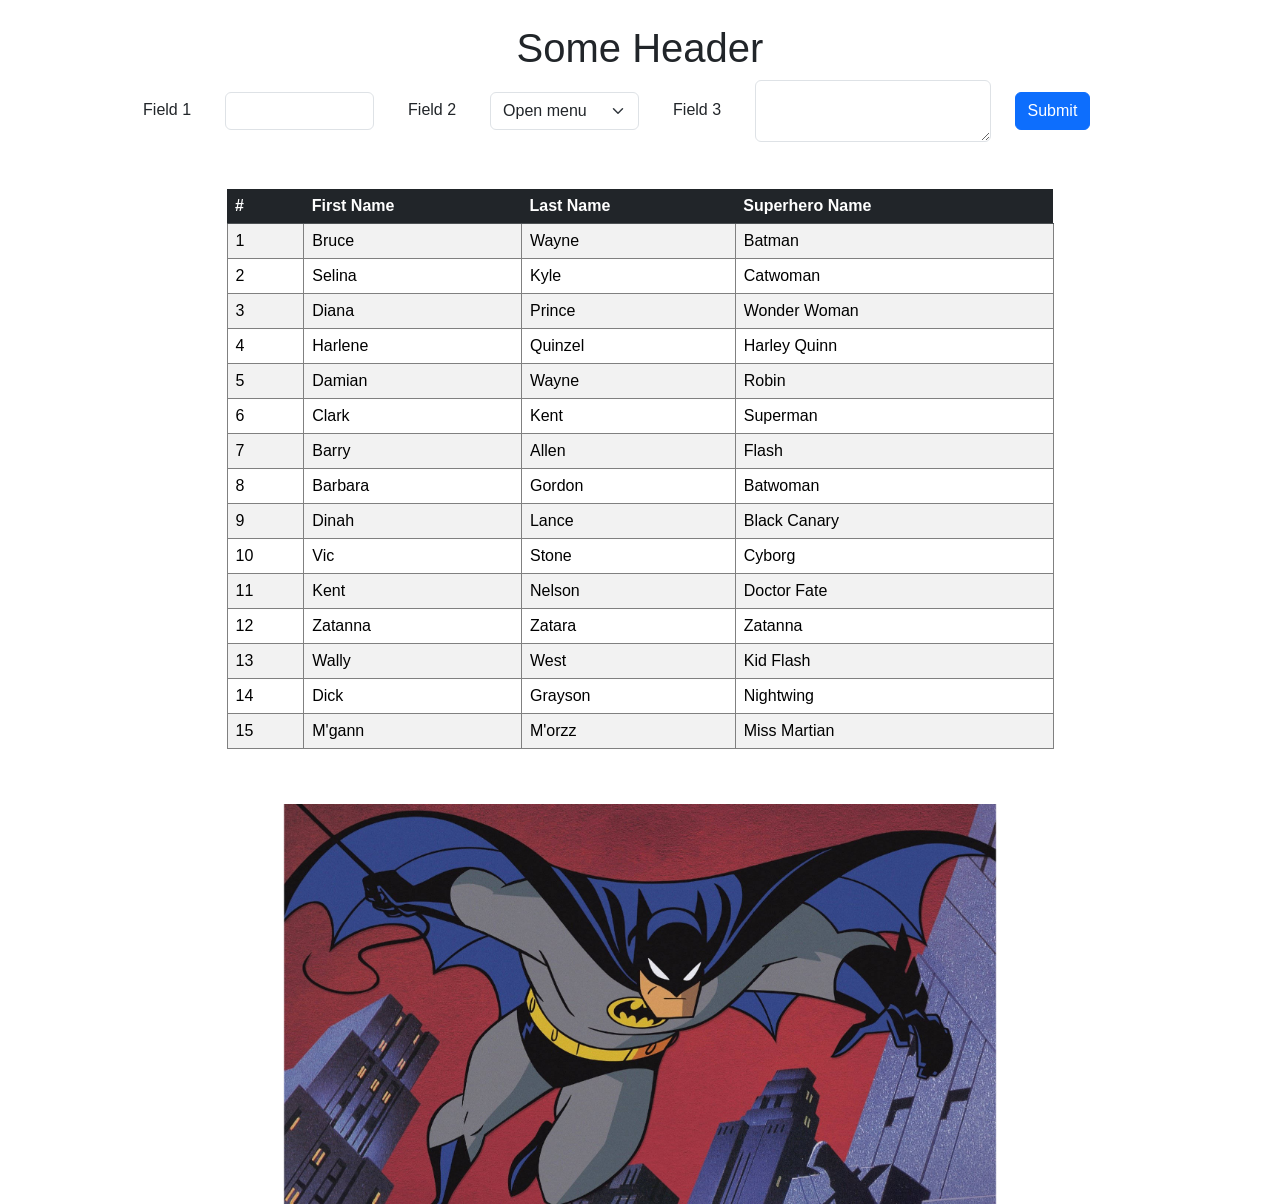
==== M4E-FrontEndDev-CootaucoJoseMalhabour/mainhtml.html @ 218e5d2c "Merge branch 'main' of https://github.com/Pioo00/MOD4EP" ====
<!DOCTYPE html>
<html lang="en">
<head>
    <meta charset="UTF-8">
    <meta name="viewport" content="width=device-width, initial-scale=1.0">
    <link href="https://cdn.jsdelivr.net/npm/bootstrap@5.2.3/dist/css/bootstrap.min.css" rel="stylesheet" integrity="sha384-rbsA2VBKQhggwzxH7pPCaAqO46MgnOM80zW1RWuH61DGLwZJEdK2Kadq2F9CUG65" crossorigin="anonymous">    
    <link rel="stylesheet" type="text/css" href="main copy.css">
    <title>Superheros</title>
</head>

<body>

    <div class="container mt-4"> 

            <h1 class="header-title"> Some Header </h1>
            <hr>
        <div class="row align-items-center mb-3">
        
    
            <div class="col-auto">
            <label class="form-label">Field 1</label>
            </div>

            <div class="col-2">
            <input type="text" class="form-control">
            </div>

            <div class="col-auto">
            <label class="form-label">Field 2</label>
            </div>

            <div class="col-2">
            <select class="form-select">
            <option>Open menu</option>
            </select>
            </div>

            <div class="col-auto">
            <label class="form-label">Field 3</label>
            </div>

            <div class="col-3">
            <textarea class="form-control"></textarea>
            </div>

            <div class="col-auto">
            <button class="btn btn-primary">Submit</button>
            </div>

        </div>
        
        <div class="mid">
                <p>
                    <div class="wine_table">
                        <table class="table table-striped">
                        <thead class="table-dark">
                            <tr>
                                <th>#</th>
                                <th>First Name</th>
                                <th>Last Name</th>
                                <th>Superhero Name</th>
                            </tr>
                            </thead>
                            
                            <tbody>
                            <tr>
                                <td>1</td>
                                <td>Bruce</td>
                                <td>Wayne</td>
                                <td>Batman</td>
                            </tr>
                            <tr>
                                <td>2</td>
                                <td>Selina</td>
                                <td>Kyle</td>
                                <td>Catwoman</td>
                            </tr>
                            <tr>
                                <td>3</td>
                                <td>Diana</td>
                                <td>Prince</td>
                                <td>Wonder Woman</td>
                            </tr>
                            <tr>
                                <td>4</td>
                                <td>Harlene</td>
                                <td>Quinzel</td>
                                <td>Harley Quinn</td>
                            </tr>
                            <tr>
                                <td>5</td>
                                <td>Damian</td>
                                <td>Wayne</td>
                                <td>Robin</td>
                            </tr>
                            <tr>
                                <td>6</td>
                                <td>Clark</td>
                                <td>Kent</td>
                                <td>Superman</td>
                            </tr>
                            <tr>
                                <td>7</td>
                                <td>Barry</td>
                                <td>Allen</td>
                                <td>Flash</td>
                            </tr>
                            <tr>
                                <td>8</td>
                                <td>Barbara</td>
                                <td>Gordon</td>
                                <td>Batwoman</td>
                            </tr>
                            <tr>
                                <td>9</td>
                                <td>Dinah</td>
                                <td>Lance</td>
                                <td>Black Canary</td>
                            </tr>
                            <tr>
                                <td>10</td>
                                <td>Vic</td>
                                <td>Stone</td>
                                <td>Cyborg</td>
                            </tr>
                            <tr>
                                <td>11</td>
                                <td>Kent</td>
                                <td>Nelson</td>
                                <td>Doctor Fate</td>
                            </tr>
                            <tr>
                                <td>12</td>
                                <td>Zatanna</td>
                                <td>Zatara</td>
                                <td>Zatanna</td>
                            </tr>
                            <tr>
                                <td>13</td>
                                <td>Wally</td>
                                <td>West</td>
                                <td>Kid Flash</td>
                            </tr>
                            <tr>
                                <td>14</td>
                                <td>Dick</td>
                                <td>Grayson</td>
                                <td>Nightwing</td>
                            </tr>
                            <tr>
                                <td>15</td>
                                <td>M'gann</td>
                                <td>M'orzz</td>
                                <td>Miss Martian</td>
                            </tr>
                            </tbody>
                        </table>
                    </div>
                </p>
        </div>
    </div>
    <div id = "heroCarousel" class = "carousel slide mt-4" data-bs-ride = "false">
        <div class = "carousel-inner"> 
            <div class = "carousel-item active">
                <img src = "exercise_images/batman.jpg" alt = "Batman" class="d-block w-100 carousel-img">
            </div>    
            <div class = "carousel-item"> 
                <img src = "exercise_images/catwoman.jpg" alt = "Catwoman" class="d-block w-100 carousel-img">
            </div>
            <div class = "carousel-item"> 
                <img src = "exercise_images/wonderwoman.jpg" alt = "Wonder Woman" class="d-block w-100 carousel-img">
            </div>
            <div class = "carousel-item"> 
                <img src = "exercise_images/harley.jpg" alt = "Harley Quinn" class="d-block w-100 carousel-img"> 
            </div>
            <div class = "carousel-item"> 
                <img src = "exercise_images/robin.jpg" alt = "Robin" class="d-block w-100 carousel-img">
            </div>
            <div class = "carousel-item"> 
                <img src = "exercise_images/superman.jpg" alt = "Supeman" class="d-block w-100 carousel-img">
            </div>
        </div>
    </div>
    <audio autoplay loop> 
        <source src = "batmanmusic.mp3" type = "audio/mpeg">
    </audio>
<script src="https://cdn.jsdelivr.net/npm/bootstrap@5.2.3/dist/js/bootstrap.bundle.min.js" integrity="sha384-kenU1KFdBIe4zVF0s0G1M5b4hcpxyD9F7jL+jjXkk+Q2h455rYXK/7HAuoJl+0I4" crossorigin="anonymous"></script>    
</body>
</html>
---- M4E-FrontEndDev-CootaucoJoseMalhabour/main copy.css ----
body{
    font: 1em Helvetica Neue, Helvetica, Arial, sans-serif;
}

table {
    border-collapse: collapse;
}

td{
    padding: 10px;
    border: 1px gray solid;
}


.container {
    display: flex;
    justify-content: center;
    flex-wrap: wrap;

}

.nav {
    width: 20%
}
form {
    padding: 5px;
}
form input, label {
    padding: 5px;
    margin: 5px;
}
.mid {
    width: 75%;
    padding: 5px; 
    margin: 10px
}

.Fields_div {
    align-self : flex-start;
    border: 1px solid black;
    padding: 20px;
    margin: 20px;
    justify-content: left;

}

.footer {
    width: 100%;
    text-align:center;

}

.header{
    width: 100%;
}

.carousel-item img { 
    display: block; 
    width: 100%;
    height: 400px; 
    object-fit: contain; 
}

/* carousel button stuff*/ 
.carousel-control-prev{
    width: 5%;
    background-color: rgba(0, 0, 0, 0.3); 
    left: 20%;
}

.carousel-control-next{
    width: 5%; 
    background-color: rgba(0, 0, 0, 0.3); 
    right: 20%; 
}


.carousel-control-prev-icon, .carousel-control-next-icon { 
    background-size: 100% 100%; 
    filter: invert(1);
}

.carousel-control-prev:hover, .carousel-control-next:hover{ 
    background-color: rgba(0,0,0,0.6);
}
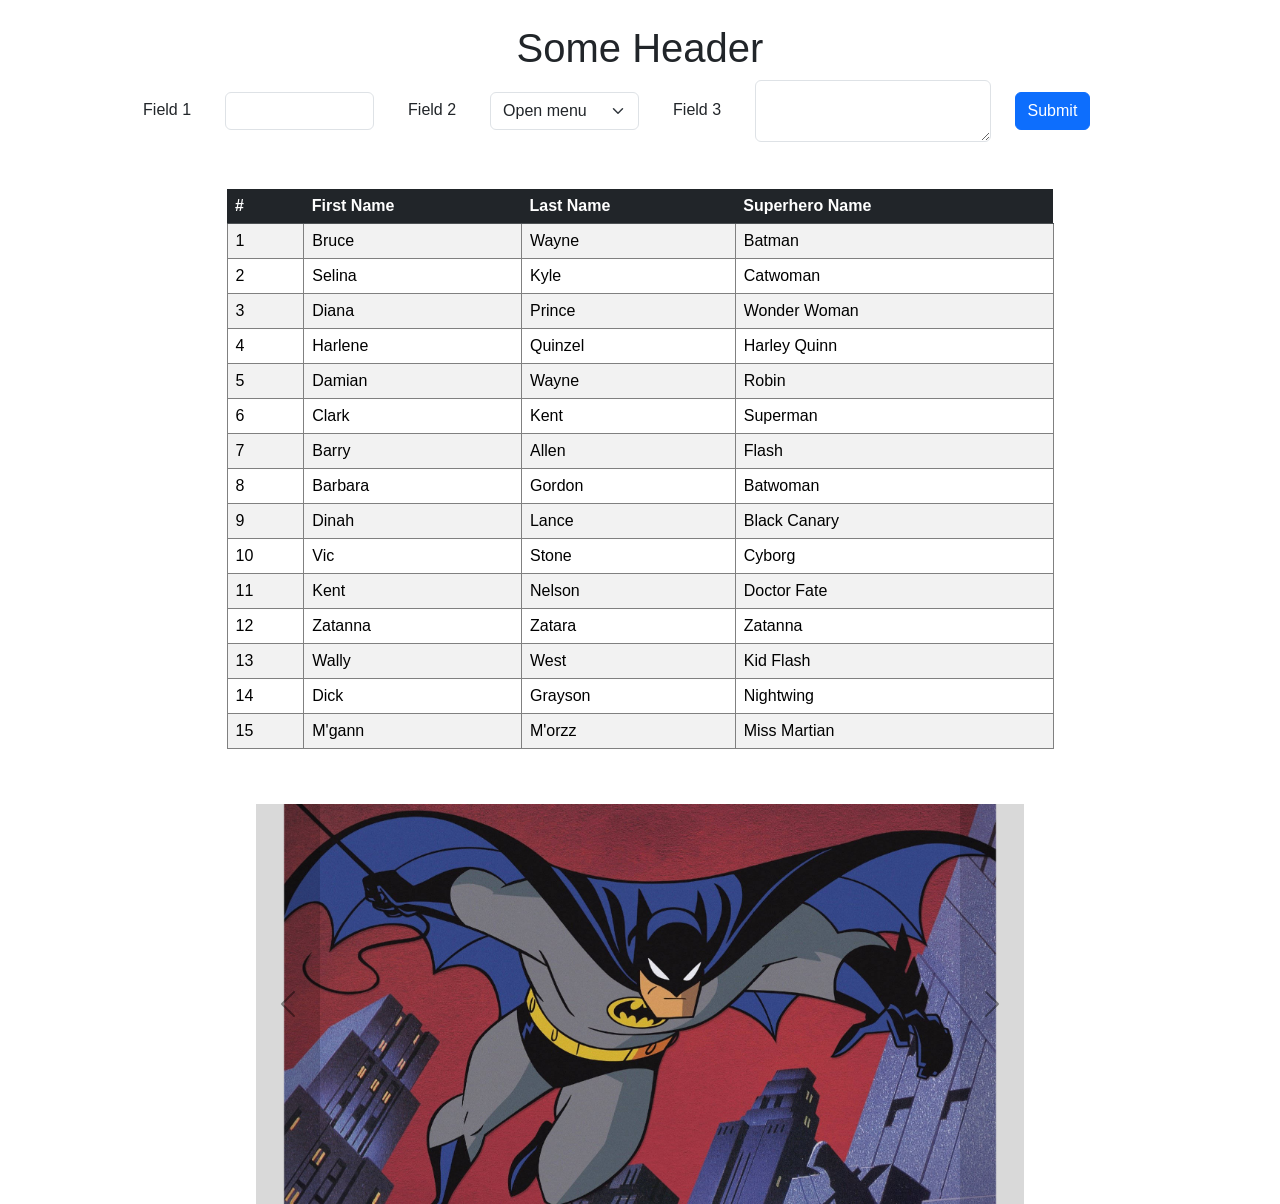
==== commit 71c71728: "buttons" ====
--- a/M4E-FrontEndDev-CootaucoJoseMalhabour/mainhtml.html
+++ b/M4E-FrontEndDev-CootaucoJoseMalhabour/mainhtml.html
@@ -180,6 +180,12 @@
                 <img src = "exercise_images/superman.jpg" alt = "Supeman" class="d-block w-100 carousel-img">
             </div>
         </div>
+        <button class = "carousel-control-prev" type = "button" data-bs-target = "#heroCarousel" data-bs-slide = "prev"> 
+            <span class = "carousel-control-prev-icon"></span>
+        </button>  
+        <button class = "carousel-control-next" type = "button" data-bs-target = "#heroCarousel" data-bs-slide = "next">
+            <span class = "carousel-control-next-icon"></span>
+        </button>
     </div>
     <audio autoplay loop> 
         <source src = "batmanmusic.mp3" type = "audio/mpeg">
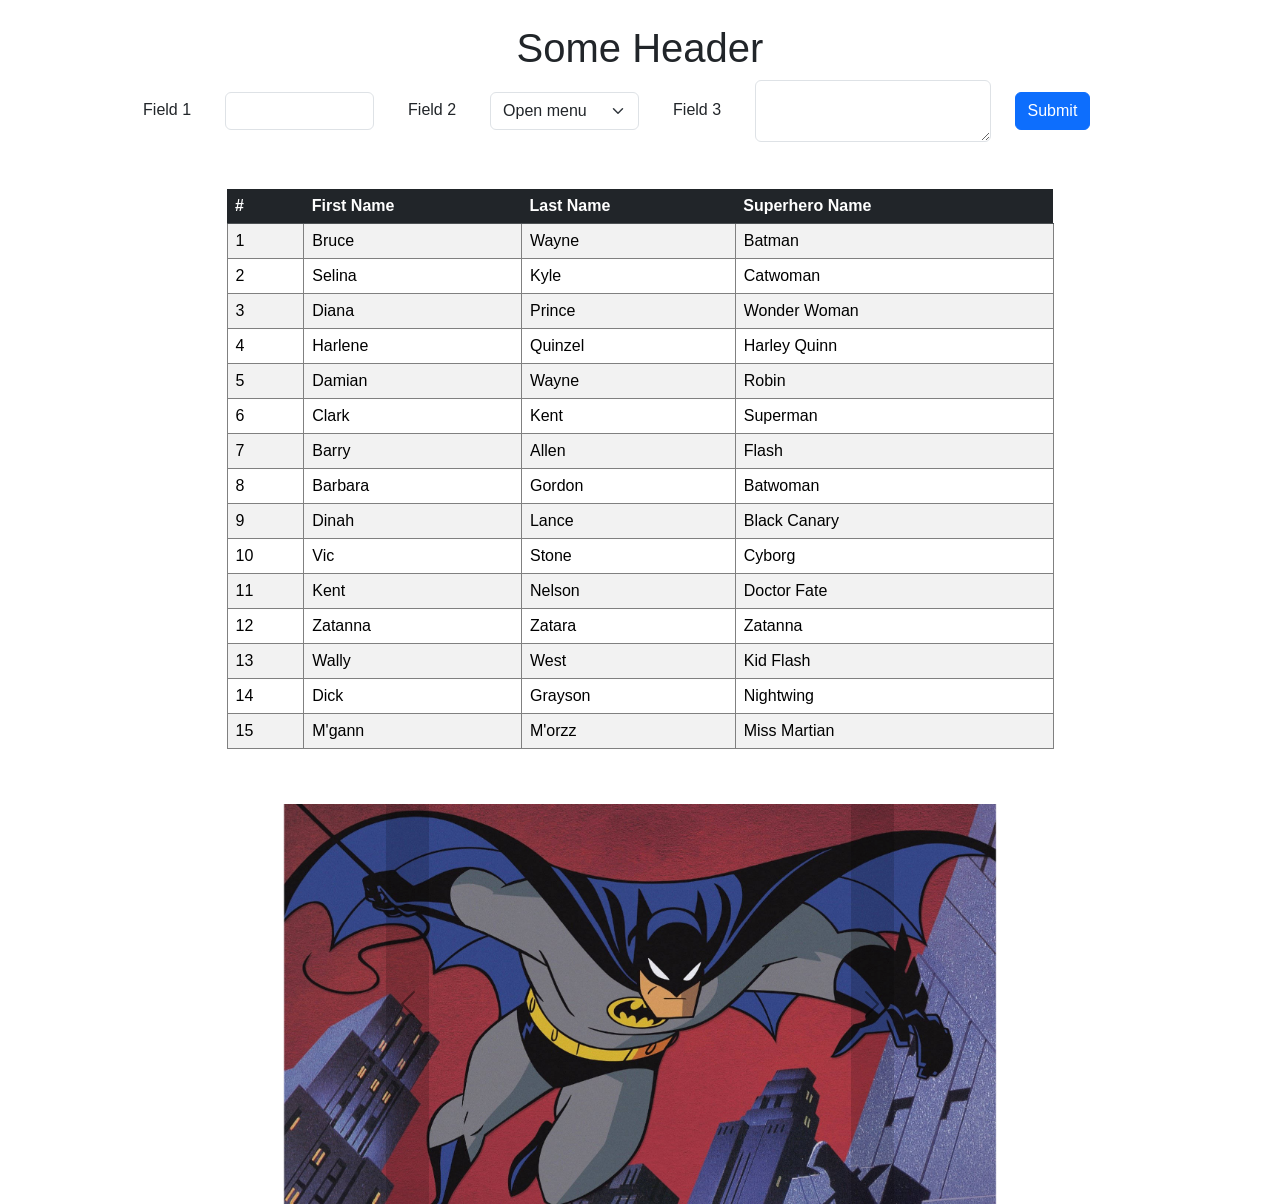
==== commit 20cc9e8d: "fixed buttons" ====
--- a/M4E-FrontEndDev-CootaucoJoseMalhabour/mainhtml.html
+++ b/M4E-FrontEndDev-CootaucoJoseMalhabour/mainhtml.html
@@ -159,33 +159,37 @@
                 </p>
         </div>
     </div>
-    <div id = "heroCarousel" class = "carousel slide mt-4" data-bs-ride = "false">
-        <div class = "carousel-inner"> 
-            <div class = "carousel-item active">
-                <img src = "exercise_images/batman.jpg" alt = "Batman" class="d-block w-100 carousel-img">
-            </div>    
-            <div class = "carousel-item"> 
-                <img src = "exercise_images/catwoman.jpg" alt = "Catwoman" class="d-block w-100 carousel-img">
+    <div class="row justify-content-center">
+    <div class="col-md-8">
+        <div id = "heroCarousel" class = "carousel slide mt-4" data-bs-ride = "false">
+            <div class = "carousel-inner"> 
+                <div class = "carousel-item active">
+                    <img src = "exercise_images/batman.jpg" alt = "Batman" class="d-block w-100 carousel-img">
+                </div>    
+                <div class = "carousel-item"> 
+                    <img src = "exercise_images/catwoman.jpg" alt = "Catwoman" class="d-block w-100 carousel-img">
+                </div>
+                <div class = "carousel-item"> 
+                    <img src = "exercise_images/wonderwoman.jpg" alt = "Wonder Woman" class="d-block w-100 carousel-img">
+                </div>
+                <div class = "carousel-item"> 
+                    <img src = "exercise_images/harley.jpg" alt = "Harley Quinn" class="d-block w-100 carousel-img"> 
+                </div>
+                <div class = "carousel-item"> 
+                    <img src = "exercise_images/robin.jpg" alt = "Robin" class="d-block w-100 carousel-img">
+                </div>
+                <div class = "carousel-item"> 
+                    <img src = "exercise_images/superman.jpg" alt = "Supeman" class="d-block w-100 carousel-img">
+                </div>
             </div>
-            <div class = "carousel-item"> 
-                <img src = "exercise_images/wonderwoman.jpg" alt = "Wonder Woman" class="d-block w-100 carousel-img">
-            </div>
-            <div class = "carousel-item"> 
-                <img src = "exercise_images/harley.jpg" alt = "Harley Quinn" class="d-block w-100 carousel-img"> 
-            </div>
-            <div class = "carousel-item"> 
-                <img src = "exercise_images/robin.jpg" alt = "Robin" class="d-block w-100 carousel-img">
-            </div>
-            <div class = "carousel-item"> 
-                <img src = "exercise_images/superman.jpg" alt = "Supeman" class="d-block w-100 carousel-img">
-            </div>
+            <button class = "carousel-control-prev" type = "button" data-bs-target = "#heroCarousel" data-bs-slide = "prev"> 
+                <span class = "carousel-control-prev-icon"></span>
+            </button>  
+            <button class = "carousel-control-next" type = "button" data-bs-target = "#heroCarousel" data-bs-slide = "next">
+                <span class = "carousel-control-next-icon"></span>
+            </button>
         </div>
-        <button class = "carousel-control-prev" type = "button" data-bs-target = "#heroCarousel" data-bs-slide = "prev"> 
-            <span class = "carousel-control-prev-icon"></span>
-        </button>  
-        <button class = "carousel-control-next" type = "button" data-bs-target = "#heroCarousel" data-bs-slide = "next">
-            <span class = "carousel-control-next-icon"></span>
-        </button>
+    </div>
     </div>
     <audio autoplay loop> 
         <source src = "batmanmusic.mp3" type = "audio/mpeg">
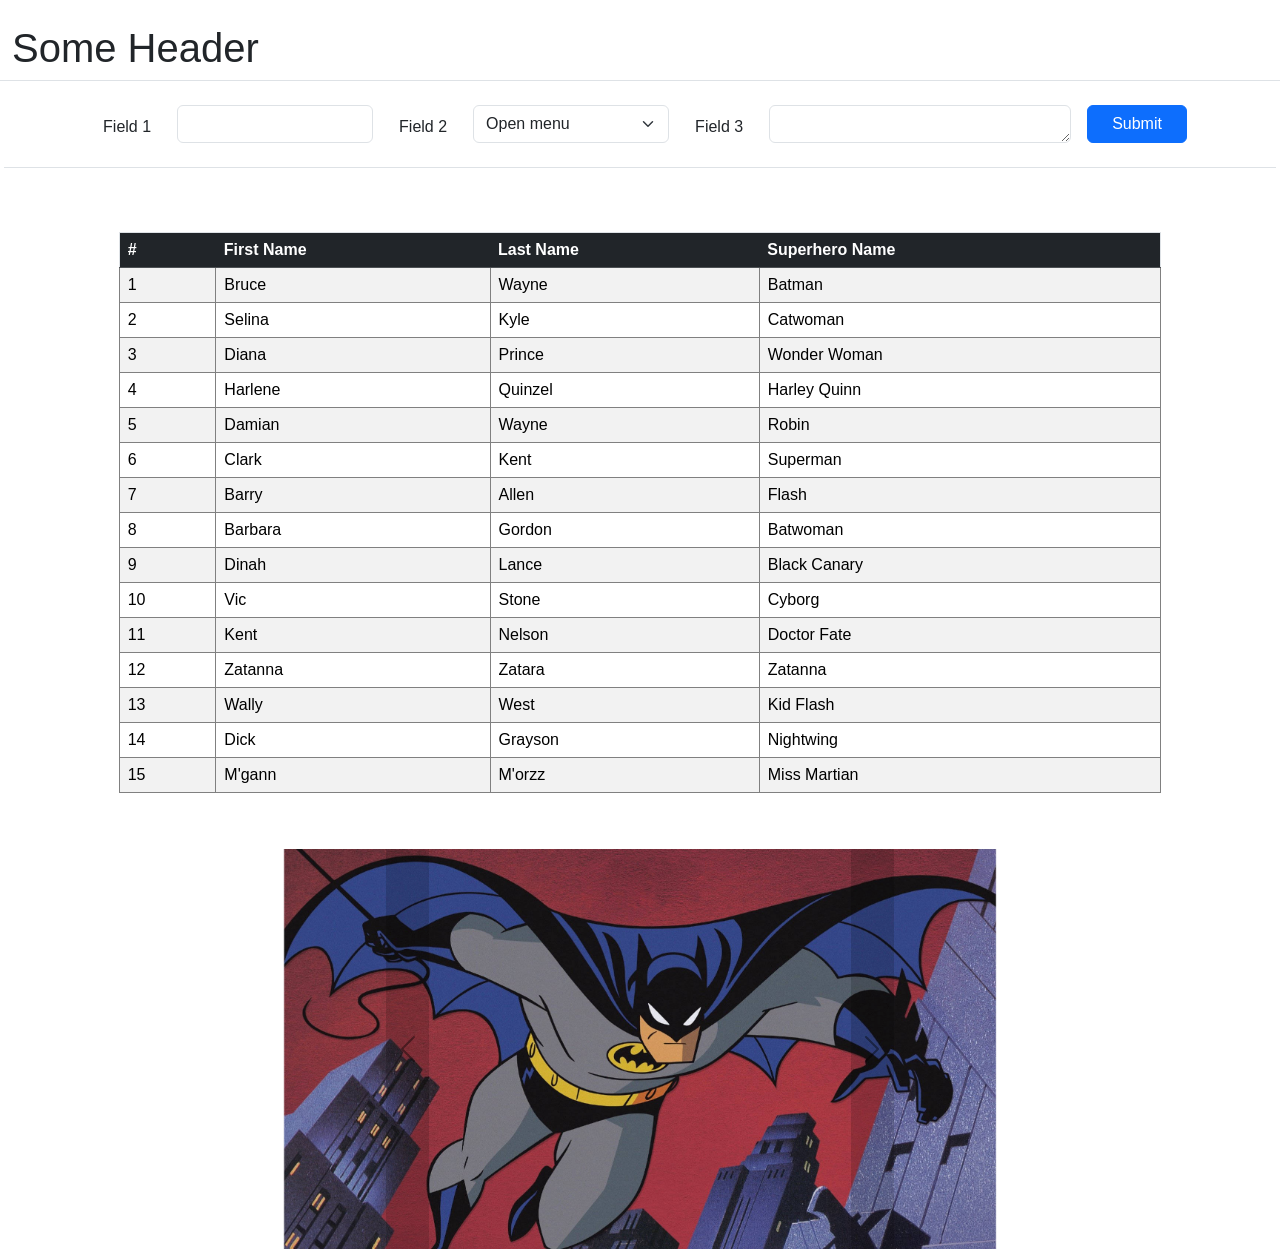
==== commit de34b697: "fixed header + border" ====
--- a/M4E-FrontEndDev-CootaucoJoseMalhabour/mainhtml.html
+++ b/M4E-FrontEndDev-CootaucoJoseMalhabour/mainhtml.html
@@ -10,50 +10,51 @@
 
 <body>
 
-    <div class="container mt-4"> 
-
-            <h1 class="header-title"> Some Header </h1>
-            <hr>
-        <div class="row align-items-center mb-3">
+    <div class="container-fluid mt-4"> 
+        <div class="row border-bottom mb-4">
+            <div class="col-12">
+                <h1 class="header-title mt-15"> Some Header </h1>
+            </div>
+        </div>
         
-    
-            <div class="col-auto">
-            <label class="form-label">Field 1</label>
-            </div>
-
-            <div class="col-2">
-            <input type="text" class="form-control">
-            </div>
-
-            <div class="col-auto">
-            <label class="form-label">Field 2</label>
-            </div>
-
-            <div class="col-2">
-            <select class="form-select">
-            <option>Open menu</option>
-            </select>
-            </div>
-
-            <div class="col-auto">
-            <label class="form-label">Field 3</label>
+        <div class="row align-items-center justify-content-center pb-4 mb-5 g-3 border-bottom">
+            <div class="col-auto">
+                <label class="form-label mb-0">Field 1</label>
+            </div>
+
+            <div class="col-md-2">
+                <input type="text" class="form-control">
+            </div>
+
+            <div class="col-auto">
+                <label class="form-label mb-0">Field 2</label>
+            </div>
+
+            <div class="col-md-2">
+                <select class="form-select">
+                    <option>Open menu</option>
+                </select>
+            </div>
+
+            <div class="col-auto">
+                <label class="form-label mb-0">Field 3</label>
             </div>
 
             <div class="col-3">
-            <textarea class="form-control"></textarea>
-            </div>
-
-            <div class="col-auto">
-            <button class="btn btn-primary">Submit</button>
+                <textarea class="form-control" rows="1"></textarea>
+            </div>
+
+            <div class="col-auto">
+                <button class="btn btn-primary px-4">Submit</button>
             </div>
 
         </div>
         
-        <div class="mid">
+        <div class="row justify-content-center mt-4">
                 <p>
-                    <div class="wine_table">
-                        <table class="table table-striped">
-                        <thead class="table-dark">
+                    <div class="col-md-10"> <div class="table-unresponsive">
+                        <table class="table table-striped table-hover border">
+                            <thead class="table-dark">
                             <tr>
                                 <th>#</th>
                                 <th>First Name</th>
@@ -62,7 +63,7 @@
                             </tr>
                             </thead>
                             
-                            <tbody>
+                            <tbody> 
                             <tr>
                                 <td>1</td>
                                 <td>Bruce</td>
@@ -156,12 +157,13 @@
                             </tbody>
                         </table>
                     </div>
+                </div>
                 </p>
         </div>
     </div>
     <div class="row justify-content-center">
     <div class="col-md-8">
-        <div id = "heroCarousel" class = "carousel slide mt-4" data-bs-ride = "false">
+        <div id = "heroCarousel" class = "carousel slide mt-4" data-bs-ride = "carousel" data-bs-interval = "2500">
             <div class = "carousel-inner"> 
                 <div class = "carousel-item active">
                     <img src = "exercise_images/batman.jpg" alt = "Batman" class="d-block w-100 carousel-img">
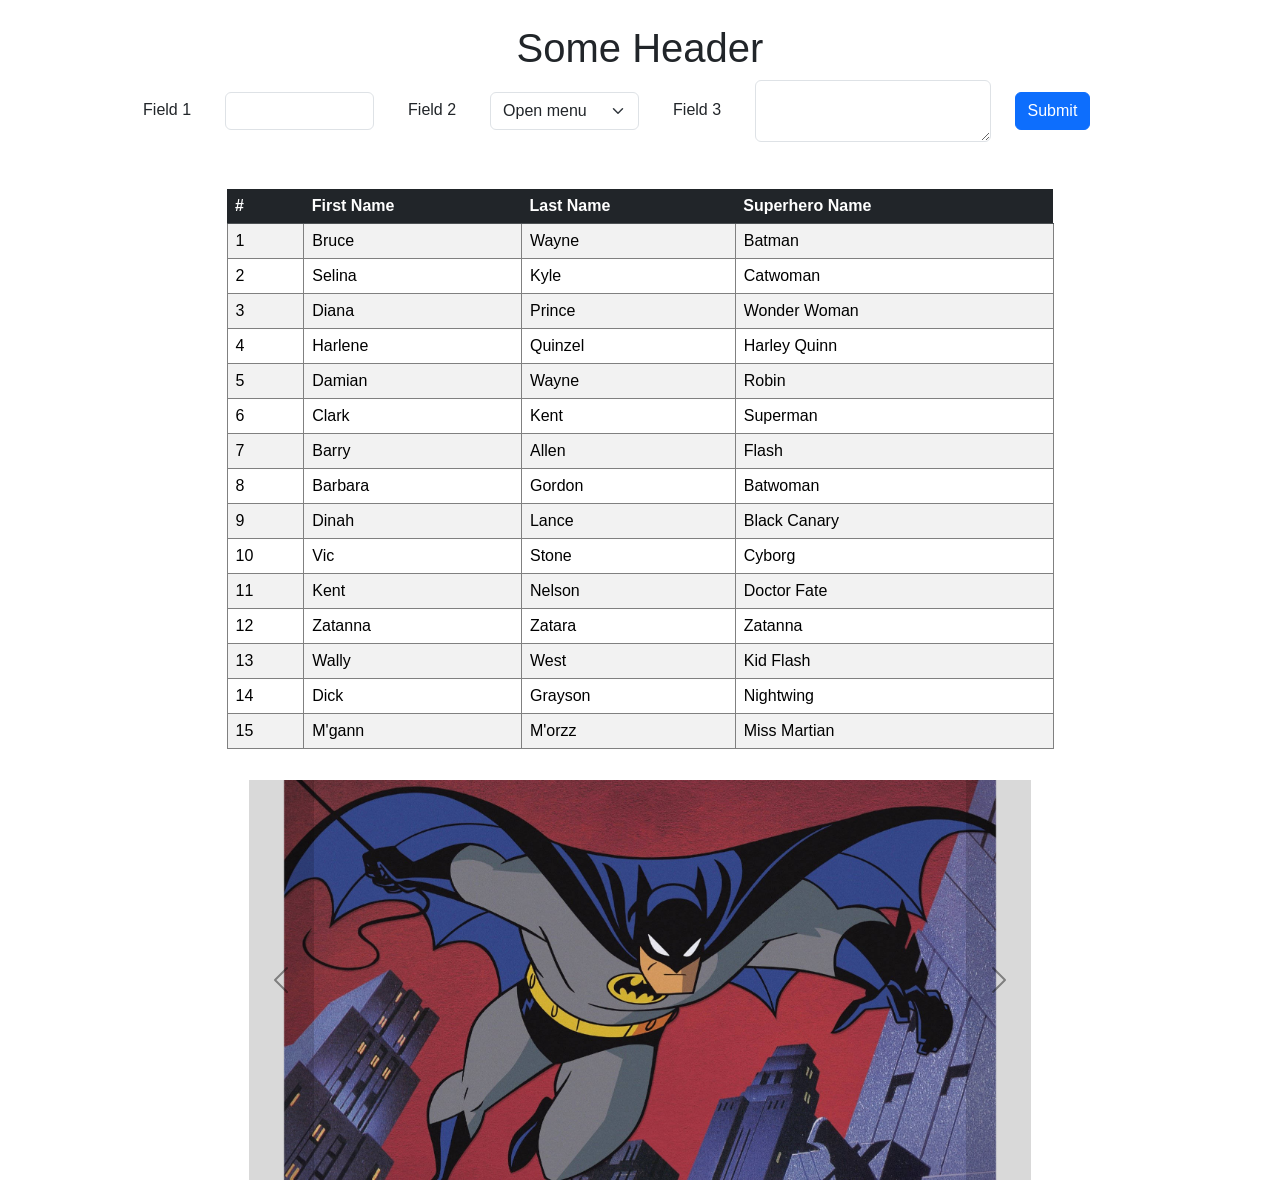
==== commit e6e59d01: "made final changes" ====
--- a/M4E-FrontEndDev-CootaucoJoseMalhabour/mainhtml.html
+++ b/M4E-FrontEndDev-CootaucoJoseMalhabour/mainhtml.html
@@ -10,51 +10,50 @@
 
 <body>
 
-    <div class="container-fluid mt-4"> 
-        <div class="row border-bottom mb-4">
-            <div class="col-12">
-                <h1 class="header-title mt-15"> Some Header </h1>
-            </div>
-        </div>
+    <div class="container mt-4"> 
+
+            <h1 class="header-title"> Some Header </h1>
+            <hr>
+        <div class="row align-items-center mb-3">
         
-        <div class="row align-items-center justify-content-center pb-4 mb-5 g-3 border-bottom">
+    
             <div class="col-auto">
-                <label class="form-label mb-0">Field 1</label>
+            <label class="form-label">Field 1</label>
             </div>
 
-            <div class="col-md-2">
-                <input type="text" class="form-control">
+            <div class="col-2">
+            <input type="text" class="form-control">
             </div>
 
             <div class="col-auto">
-                <label class="form-label mb-0">Field 2</label>
+            <label class="form-label">Field 2</label>
             </div>
 
-            <div class="col-md-2">
-                <select class="form-select">
-                    <option>Open menu</option>
-                </select>
+            <div class="col-2">
+            <select class="form-select">
+            <option>Open menu</option>
+            </select>
             </div>
 
             <div class="col-auto">
-                <label class="form-label mb-0">Field 3</label>
+            <label class="form-label">Field 3</label>
             </div>
 
             <div class="col-3">
-                <textarea class="form-control" rows="1"></textarea>
+            <textarea class="form-control"></textarea>
             </div>
 
             <div class="col-auto">
-                <button class="btn btn-primary px-4">Submit</button>
+            <button class="btn btn-primary">Submit</button>
             </div>
 
         </div>
         
-        <div class="row justify-content-center mt-4">
+        <div class="mid">
                 <p>
-                    <div class="col-md-10"> <div class="table-unresponsive">
-                        <table class="table table-striped table-hover border">
-                            <thead class="table-dark">
+                    <div class="wine_table">
+                        <table class="table table-striped">
+                        <thead class="table-dark">
                             <tr>
                                 <th>#</th>
                                 <th>First Name</th>
@@ -63,7 +62,7 @@
                             </tr>
                             </thead>
                             
-                            <tbody> 
+                            <tbody>
                             <tr>
                                 <td>1</td>
                                 <td>Bruce</td>
@@ -157,13 +156,11 @@
                             </tbody>
                         </table>
                     </div>
-                </div>
                 </p>
         </div>
     </div>
-    <div class="row justify-content-center">
-    <div class="col-md-8">
-        <div id = "heroCarousel" class = "carousel slide mt-4" data-bs-ride = "carousel" data-bs-interval = "2500">
+    <div class="row justify-content-center"> <!--https://getbootstrap.com/docs/4.0/components/carousel/-->
+        <div id = "heroCarousel" class = "carousel slide" data-bs-ride = "carousel">
             <div class = "carousel-inner"> 
                 <div class = "carousel-item active">
                     <img src = "exercise_images/batman.jpg" alt = "Batman" class="d-block w-100 carousel-img">
--- a/M4E-FrontEndDev-CootaucoJoseMalhabour/main copy.css
+++ b/M4E-FrontEndDev-CootaucoJoseMalhabour/main copy.css
@@ -58,7 +58,7 @@
     display: block; 
     width: 100%;
     height: 400px; 
-    object-fit: contain; 
+    object-fit: contain; /* https://www.w3schools.com/csS/css3_object-fit.asp*/
 }
 
 /* carousel button stuff*/ 
@@ -76,8 +76,8 @@
 
 
 .carousel-control-prev-icon, .carousel-control-next-icon { 
-    background-size: 100% 100%; 
-    filter: invert(1);
+    background-size: 100% 100%; /* width and height respectively*/
+    filter: invert(1); /*https://developer.mozilla.org/en-US/docs/Web/CSS/Guides/Filter_effects - inverts the color fully cause of(1) = 100%*/
 }
 
 .carousel-control-prev:hover, .carousel-control-next:hover{ 
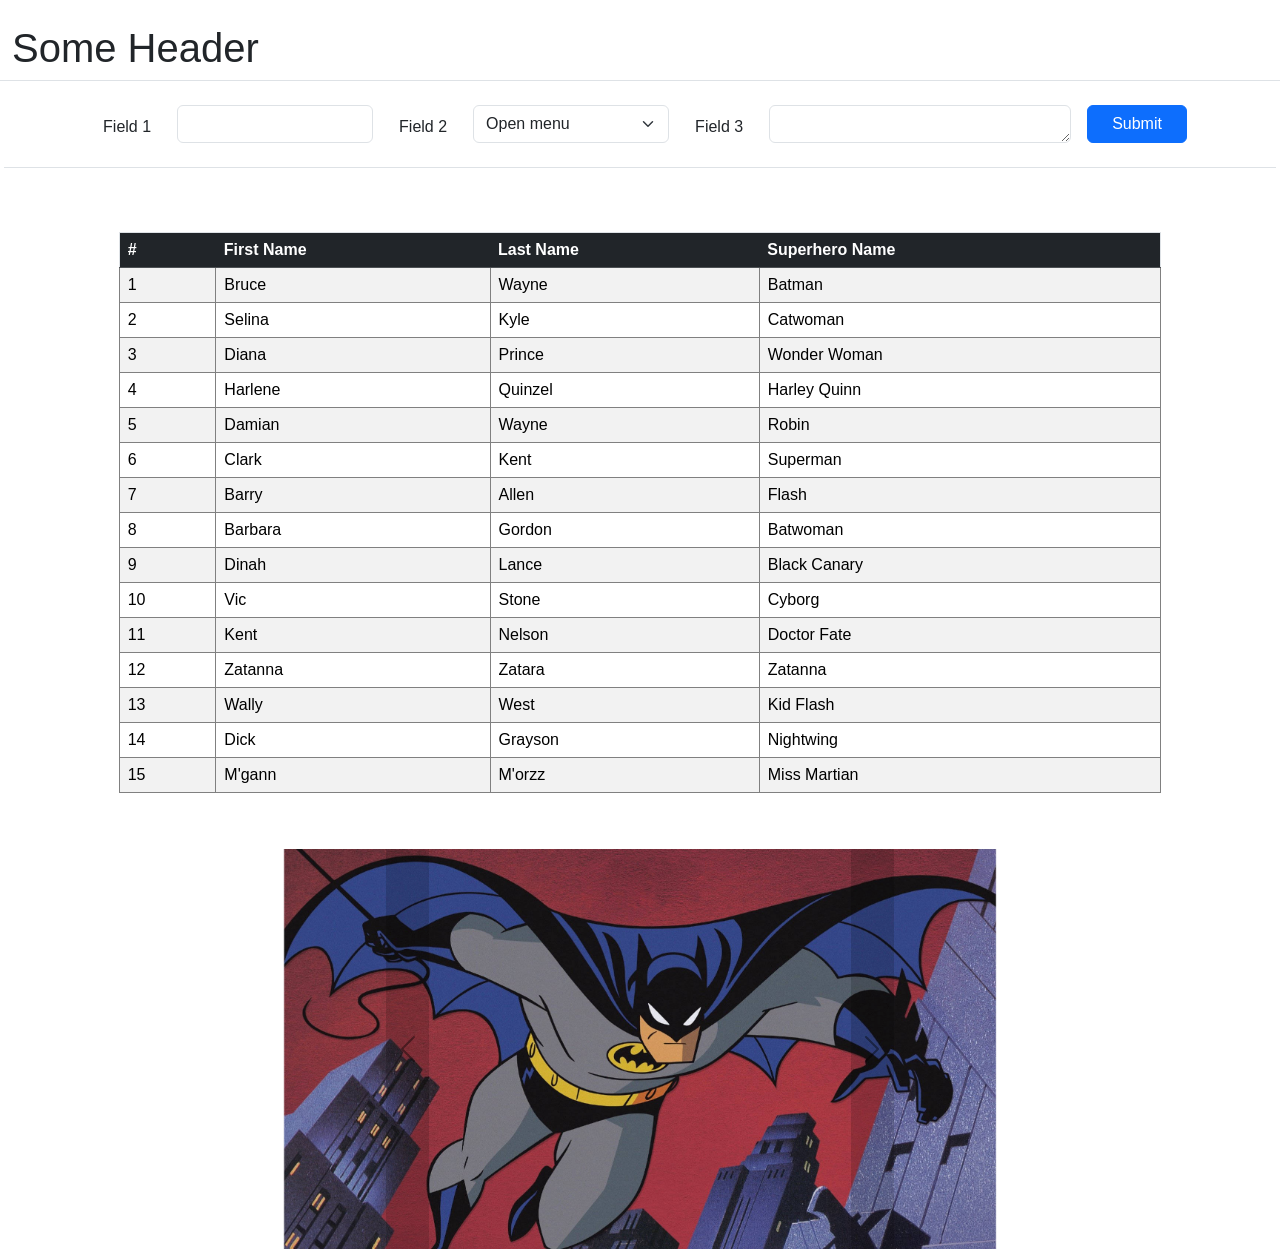
==== commit a0e96106: "Merge branch 'main' of https://github.com/Pioo00/MOD4EP" ====
--- a/M4E-FrontEndDev-CootaucoJoseMalhabour/mainhtml.html
+++ b/M4E-FrontEndDev-CootaucoJoseMalhabour/mainhtml.html
@@ -10,50 +10,51 @@
 
 <body>
 
-    <div class="container mt-4"> 
-
-            <h1 class="header-title"> Some Header </h1>
-            <hr>
-        <div class="row align-items-center mb-3">
+    <div class="container-fluid mt-4"> 
+        <div class="row border-bottom mb-4">
+            <div class="col-12">
+                <h1 class="header-title mt-15"> Some Header </h1>
+            </div>
+        </div>
         
-    
-            <div class="col-auto">
-            <label class="form-label">Field 1</label>
-            </div>
-
-            <div class="col-2">
-            <input type="text" class="form-control">
-            </div>
-
-            <div class="col-auto">
-            <label class="form-label">Field 2</label>
-            </div>
-
-            <div class="col-2">
-            <select class="form-select">
-            <option>Open menu</option>
-            </select>
-            </div>
-
-            <div class="col-auto">
-            <label class="form-label">Field 3</label>
+        <div class="row align-items-center justify-content-center pb-4 mb-5 g-3 border-bottom">
+            <div class="col-auto">
+                <label class="form-label mb-0">Field 1</label>
+            </div>
+
+            <div class="col-md-2">
+                <input type="text" class="form-control">
+            </div>
+
+            <div class="col-auto">
+                <label class="form-label mb-0">Field 2</label>
+            </div>
+
+            <div class="col-md-2">
+                <select class="form-select">
+                    <option>Open menu</option>
+                </select>
+            </div>
+
+            <div class="col-auto">
+                <label class="form-label mb-0">Field 3</label>
             </div>
 
             <div class="col-3">
-            <textarea class="form-control"></textarea>
-            </div>
-
-            <div class="col-auto">
-            <button class="btn btn-primary">Submit</button>
+                <textarea class="form-control" rows="1"></textarea>
+            </div>
+
+            <div class="col-auto">
+                <button class="btn btn-primary px-4">Submit</button>
             </div>
 
         </div>
         
-        <div class="mid">
+        <div class="row justify-content-center mt-4">
                 <p>
-                    <div class="wine_table">
-                        <table class="table table-striped">
-                        <thead class="table-dark">
+                    <div class="col-md-10"> <div class="table-unresponsive">
+                        <table class="table table-striped table-hover border">
+                            <thead class="table-dark">
                             <tr>
                                 <th>#</th>
                                 <th>First Name</th>
@@ -62,7 +63,7 @@
                             </tr>
                             </thead>
                             
-                            <tbody>
+                            <tbody> 
                             <tr>
                                 <td>1</td>
                                 <td>Bruce</td>
@@ -156,11 +157,13 @@
                             </tbody>
                         </table>
                     </div>
+                </div>
                 </p>
         </div>
     </div>
-    <div class="row justify-content-center"> <!--https://getbootstrap.com/docs/4.0/components/carousel/-->
-        <div id = "heroCarousel" class = "carousel slide" data-bs-ride = "carousel">
+    <div class="row justify-content-center">
+    <div class="col-md-8">
+        <div id = "heroCarousel" class = "carousel slide mt-4" data-bs-ride = "carousel" data-bs-interval = "2500">
             <div class = "carousel-inner"> 
                 <div class = "carousel-item active">
                     <img src = "exercise_images/batman.jpg" alt = "Batman" class="d-block w-100 carousel-img">
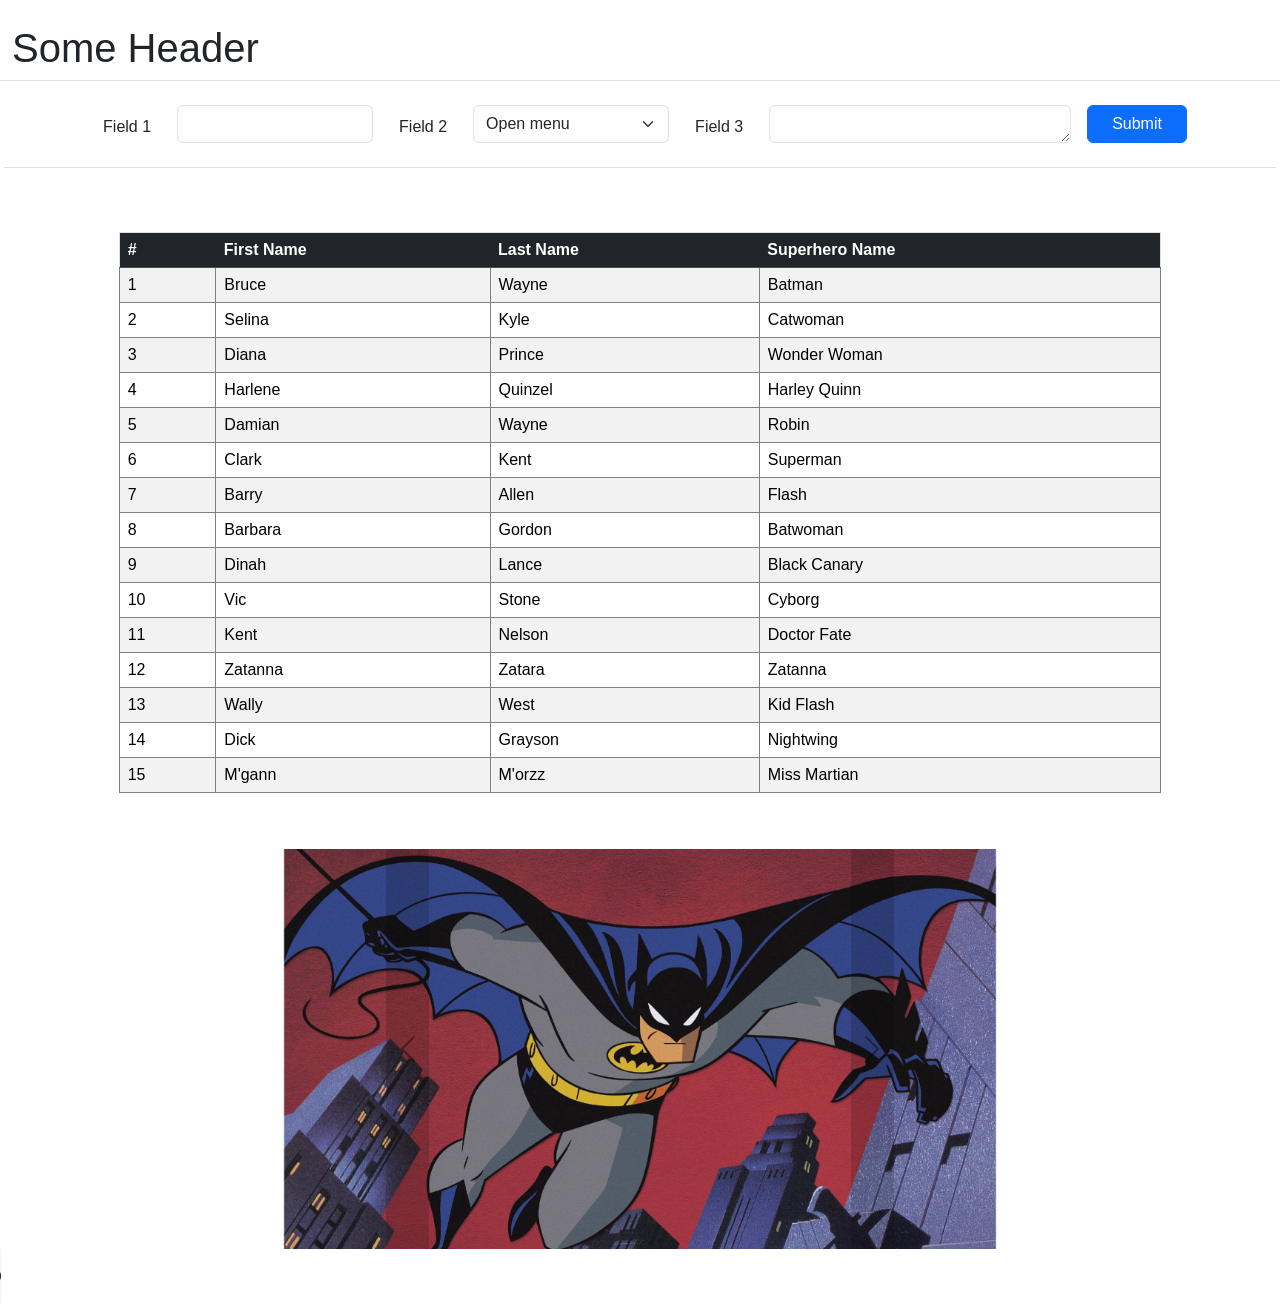
==== commit 7b2f0bc6: "fixed music and added green badges for popular" ====
--- a/M4E-FrontEndDev-CootaucoJoseMalhabour/mainhtml.html
+++ b/M4E-FrontEndDev-CootaucoJoseMalhabour/mainhtml.html
@@ -193,8 +193,8 @@
         </div>
     </div>
     </div>
-    <audio autoplay loop> 
-        <source src = "batmanmusic.mp3" type = "audio/mpeg">
+    <audio controls autoplay loop> 
+        <source src = "music/batmanmusic.mp3" type = "audio/mpeg">
     </audio>
 <script src="https://cdn.jsdelivr.net/npm/bootstrap@5.2.3/dist/js/bootstrap.bundle.min.js" integrity="sha384-kenU1KFdBIe4zVF0s0G1M5b4hcpxyD9F7jL+jjXkk+Q2h455rYXK/7HAuoJl+0I4" crossorigin="anonymous"></script>    
 </body>
